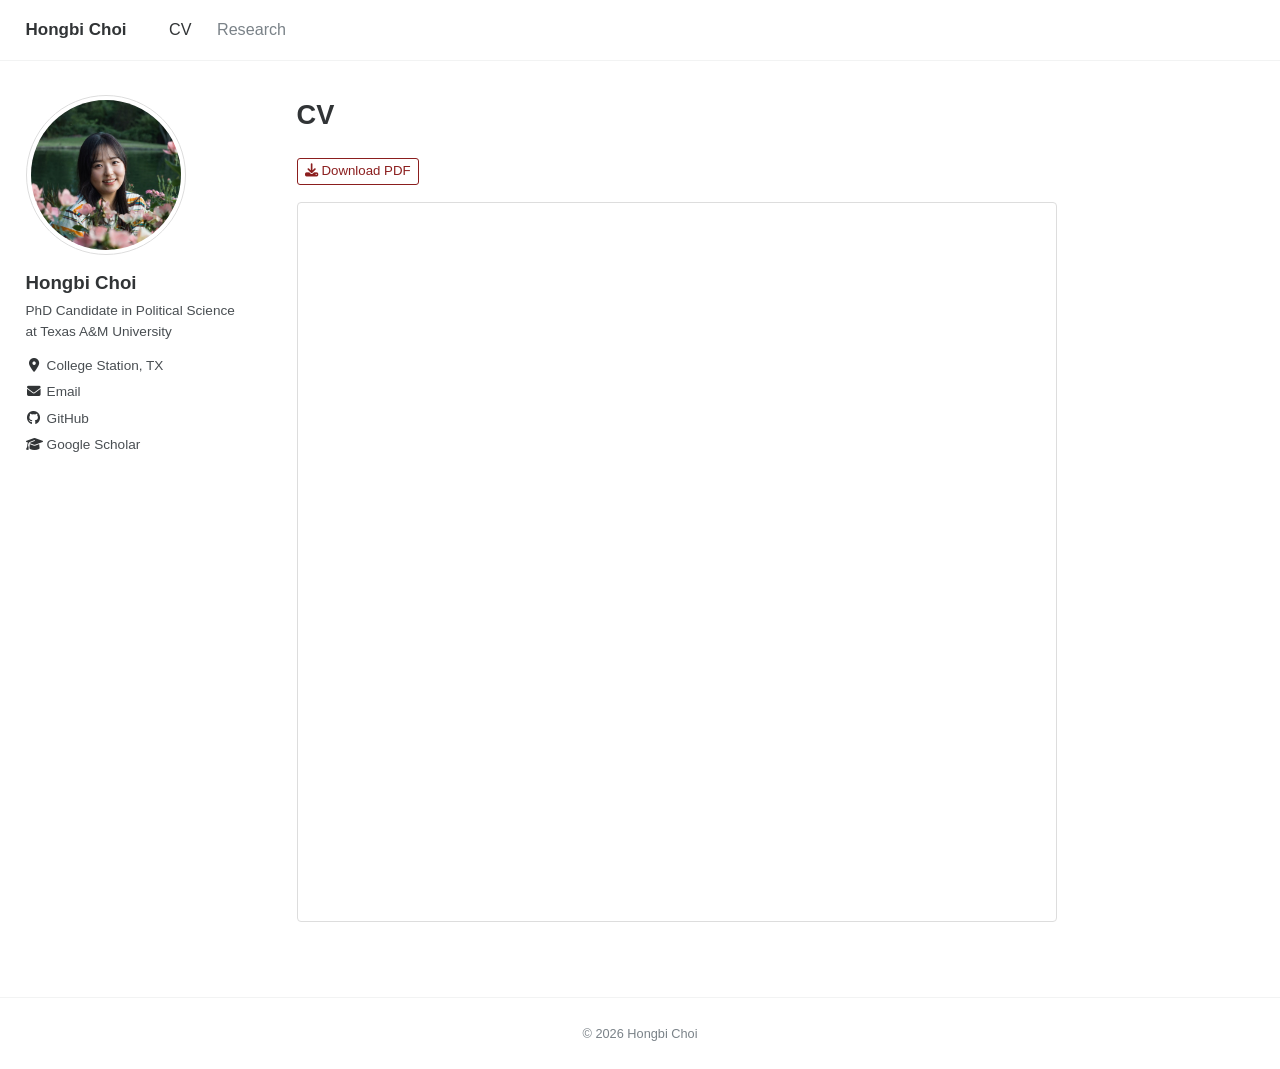
==== cv.html @ c5198967 "Initial academic website Co-Authored-By: Claude Opus 5.5 <noreply@anthropic.com>" ====
<!doctype html>
<html lang="en">
<head>
  <meta charset="utf-8">
  <meta name="viewport" content="width=device-width, initial-scale=1">
  <title>CV | Hongbi Choi</title>
  <link rel="stylesheet" href="https://cdnjs.cloudflare.com/ajax/libs/font-awesome/6.5.1/css/all.min.css">
  <link rel="stylesheet" href="assets/style.css">
</head>
<body>

<header class="masthead">
  <div class="masthead__inner">
    <a class="site-title" href="index.html">Hongbi Choi</a>
    <ul class="nav-links">
      <li><a href="cv.html" class="active">CV</a></li>
      <li><a href="research.html">Research</a></li>
    </ul>
  </div>
</header>

<div class="page">
  <aside class="sidebar">
    <div class="author__avatar"><img src="assets/profile.jpg" alt="Hongbi Choi"></div>
    <div>
      <h3 class="author__name">Hongbi Choi</h3>
      <p class="author__bio">PhD Candidate in Political Science at Texas A&amp;M University</p>
      <ul class="author__links">
        <li><i class="fas fa-map-marker-alt"></i><span>College Station, TX</span></li>
        <li><a href="mailto:choi112@tamu.edu"><i class="fas fa-envelope"></i>Email</a></li>
        <li><a href="https://github.com/YOUR-GITHUB"><i class="fab fa-github"></i>GitHub</a></li>
        <li><a href="https://scholar.google.com/citations?user=YOUR-ID"><i class="fas fa-graduation-cap"></i>Google Scholar</a></li>
      </ul>
    </div>
  </aside>

  <main class="content">
    <h1>CV</h1>
    <p><a class="btn" href="files/Hongbi_Choi_CV.pdf" download><i class="fas fa-download"></i> Download PDF</a></p>
    <iframe class="cv-frame" src="files/Hongbi_Choi_CV.pdf" title="Hongbi Choi CV"></iframe>
  </main>
</div>

<footer>&copy; 2026 Hongbi Choi</footer>
</body>
</html>
---- assets/style.css ----
/* ===== Academic site — Minimal Mistakes 스타일 ===== */
:root {
  --text: #494e52;
  --heading: #313436;
  --muted: #7a8288;
  --link: #52adc8;
  --accent: #8b1e1e;          /* 버튼 색 (Texas A&M maroon 계열) */
  --border: #f2f3f3;
  --bg: #ffffff;
  --code-bg: #fafafa;
}

* { box-sizing: border-box; }

html { font-size: 16px; }
@media (min-width: 1024px) { html { font-size: 17px; } }

body {
  margin: 0;
  background: var(--bg);
  color: var(--text);
  font-family: -apple-system, BlinkMacSystemFont, "Roboto", "Segoe UI",
               "Helvetica Neue", "Lucida Grande", Arial, sans-serif;
  line-height: 1.5;
}

a { color: var(--link); text-decoration: none; }
a:hover { text-decoration: underline; }

/* ===== 상단 네비게이션 ===== */
.masthead {
  border-bottom: 1px solid var(--border);
  background: #fff;
  position: sticky; top: 0; z-index: 10;
}
.masthead__inner {
  max-width: 1280px;
  margin: 0 auto;
  padding: 1em 1.5em;
  display: flex; align-items: center; gap: 2.5em;
}
.site-title {
  font-weight: 700; color: var(--heading); font-size: 1rem;
}
.site-title:hover { text-decoration: none; }
.nav-links { display: flex; gap: 1.5em; margin: 0; padding: 0; list-style: none; }
.nav-links a { color: var(--muted); font-size: .95rem; }
.nav-links a.active, .nav-links a:hover { color: var(--heading); text-decoration: none; }

/* ===== 레이아웃: 사이드바 + 본문 ===== */
.page {
  max-width: 1280px;
  margin: 0 auto;
  padding: 2em 1.5em 4em;
  display: grid;
  grid-template-columns: 220px 1fr;
  gap: 3em;
}
@media (max-width: 800px) {
  .page { grid-template-columns: 1fr; gap: 1.5em; padding-top: 1.5em; }
}

/* ===== 사이드바 (프로필) ===== */
.sidebar { font-size: .8rem; }
@media (min-width: 801px) { .sidebar { position: sticky; top: 5em; align-self: start; } }

.author__avatar img {
  width: 160px; height: 160px; object-fit: cover;
  border-radius: 50%; border: 1px solid #ddd; padding: 4px; display: block;
}
.author__name { margin: .8em 0 .2em; font-size: 1.1rem; font-weight: 700; color: var(--heading); }
.author__bio { margin: 0 0 1em; color: var(--text); }
.author__links { list-style: none; margin: 0; padding: 0; }
.author__links li { margin: .45em 0; }
.author__links a, .author__links span { color: var(--text); }
.author__links i { width: 1.2em; text-align: center; margin-right: .35em; color: var(--heading); }

@media (max-width: 800px) {
  .sidebar { display: flex; gap: 1.2em; align-items: center; flex-wrap: wrap; }
  .author__avatar img { width: 100px; height: 100px; }
  .author__links { display: flex; flex-wrap: wrap; gap: .3em 1em; }
  .author__links li { margin: 0; }
}

/* ===== 본문 ===== */
.content { max-width: 760px; min-width: 0; }
.content h1 { font-size: 1.6rem; color: var(--heading); margin: 0 0 .8em; }
.content h2 {
  font-size: 1.35rem; color: var(--heading);
  margin: 0 0 .8em; padding-bottom: .4em;
}
.content h2 + * { margin-top: 0; }
.content section { margin-bottom: 2.5em; }
.content p { margin: 0 0 1em; }

/* 논문 항목 */
.paper { margin-bottom: 1.6em; }
.paper__title { margin: 0 0 .5em; }
.paper__title em { font-style: italic; }

.btns { display: flex; flex-wrap: wrap; gap: .4em; }
.btn {
  display: inline-block;
  font-size: .78rem; line-height: 1.4;
  padding: .25em .55em;
  border: 1px solid var(--accent);
  border-radius: 3px;
  color: var(--accent); background: #fff;
  cursor: pointer; font-family: inherit;
}
.btn:hover { background: var(--accent); color: #fff; text-decoration: none; }
.btn[aria-expanded="true"] { background: var(--accent); color: #fff; }

.abstract {
  display: none;
  margin-top: .7em;
  padding: .8em 1em;
  background: var(--code-bg);
  border-left: 3px solid var(--accent);
  font-size: .9rem;
}
.abstract.open { display: block; }

/* 일반 리스트 */
.plain-list { padding-left: 1.2em; }
.plain-list li { margin-bottom: .5em; }

/* CV 페이지 PDF 뷰어 */
.cv-frame {
  width: 100%; height: 80vh;
  border: 1px solid #ddd; border-radius: 4px;
}

footer {
  text-align: center; font-size: .75rem; color: var(--muted);
  padding: 2em 1em; border-top: 1px solid var(--border);
}
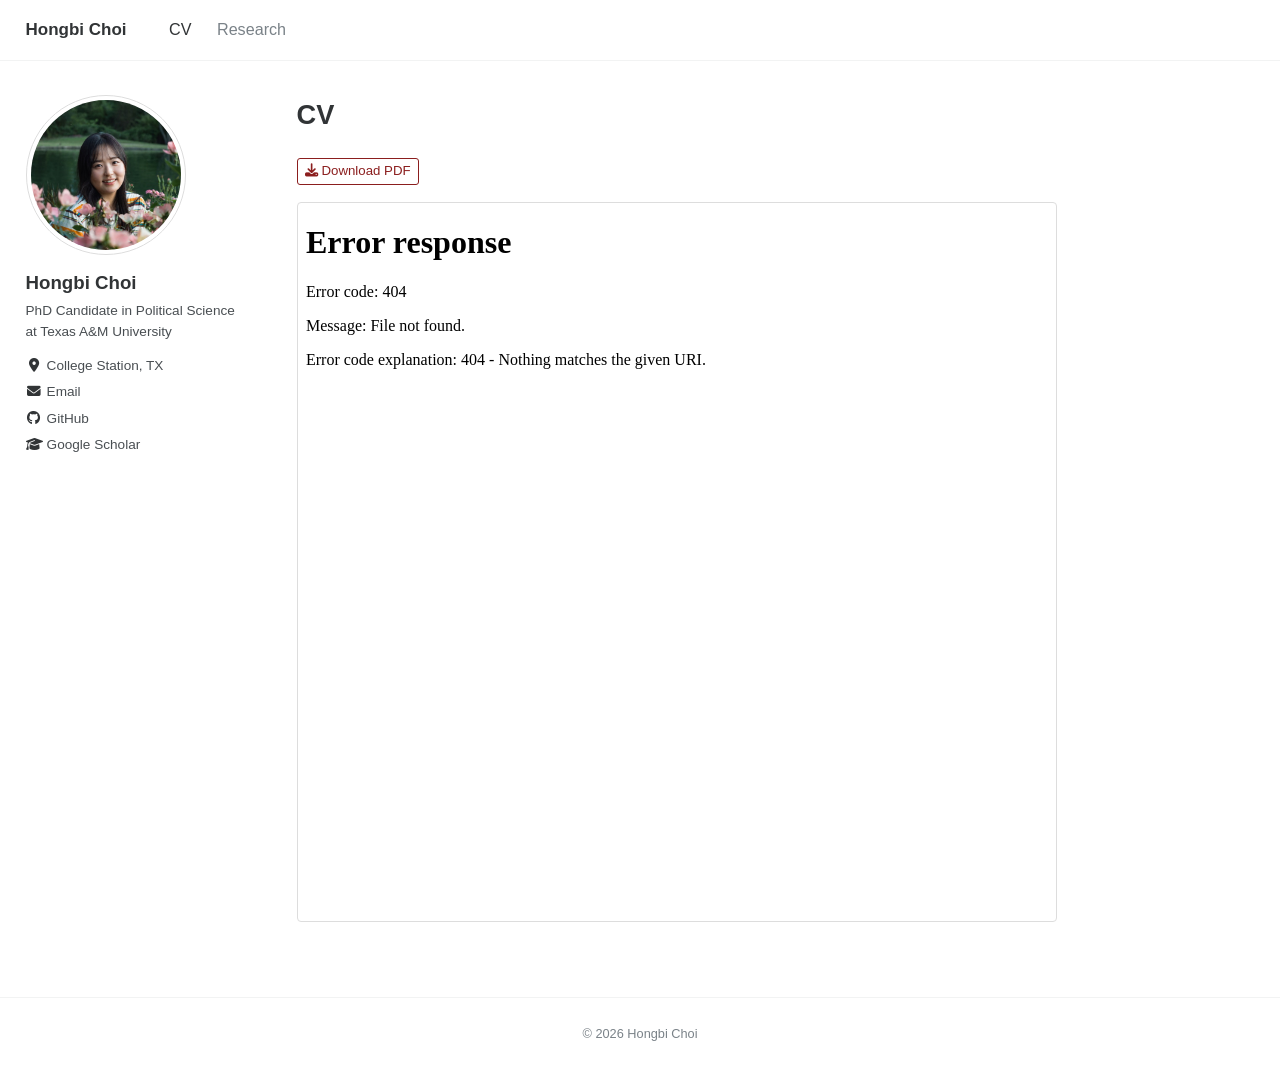
==== commit 3bbe129e: "cv.html" ====
--- a/cv.html
+++ b/cv.html
@@ -28,16 +28,16 @@
       <ul class="author__links">
         <li><i class="fas fa-map-marker-alt"></i><span>College Station, TX</span></li>
         <li><a href="mailto:choi112@tamu.edu"><i class="fas fa-envelope"></i>Email</a></li>
-        <li><a href="https://github.com/YOUR-GITHUB"><i class="fab fa-github"></i>GitHub</a></li>
-        <li><a href="https://scholar.google.com/citations?user=YOUR-ID"><i class="fas fa-graduation-cap"></i>Google Scholar</a></li>
+        <li><a href="https://github.com/hongbichoi112"><i class="fab fa-github"></i>GitHub</a></li>
+        <li><a href="https://scholar.google.com/citations?user=u6lAiIwAAAAJ&hl=en&oi=ao"><i class="fas fa-graduation-cap"></i>Google Scholar</a></li>
       </ul>
     </div>
   </aside>
 
   <main class="content">
     <h1>CV</h1>
-    <p><a class="btn" href="files/Hongbi_Choi_CV.pdf" download><i class="fas fa-download"></i> Download PDF</a></p>
-    <iframe class="cv-frame" src="files/Hongbi_Choi_CV.pdf" title="Hongbi Choi CV"></iframe>
+    <p><a class="btn" href="files/HongbiChoi_CV_Oct2026.pdf" download><i class="fas fa-download"></i> Download PDF</a></p>
+    <iframe class="cv-frame" src="files/HongbiChoi_CV_Oct2026.pdf" title="Hongbi Choi CV"></iframe>
   </main>
 </div>
 
